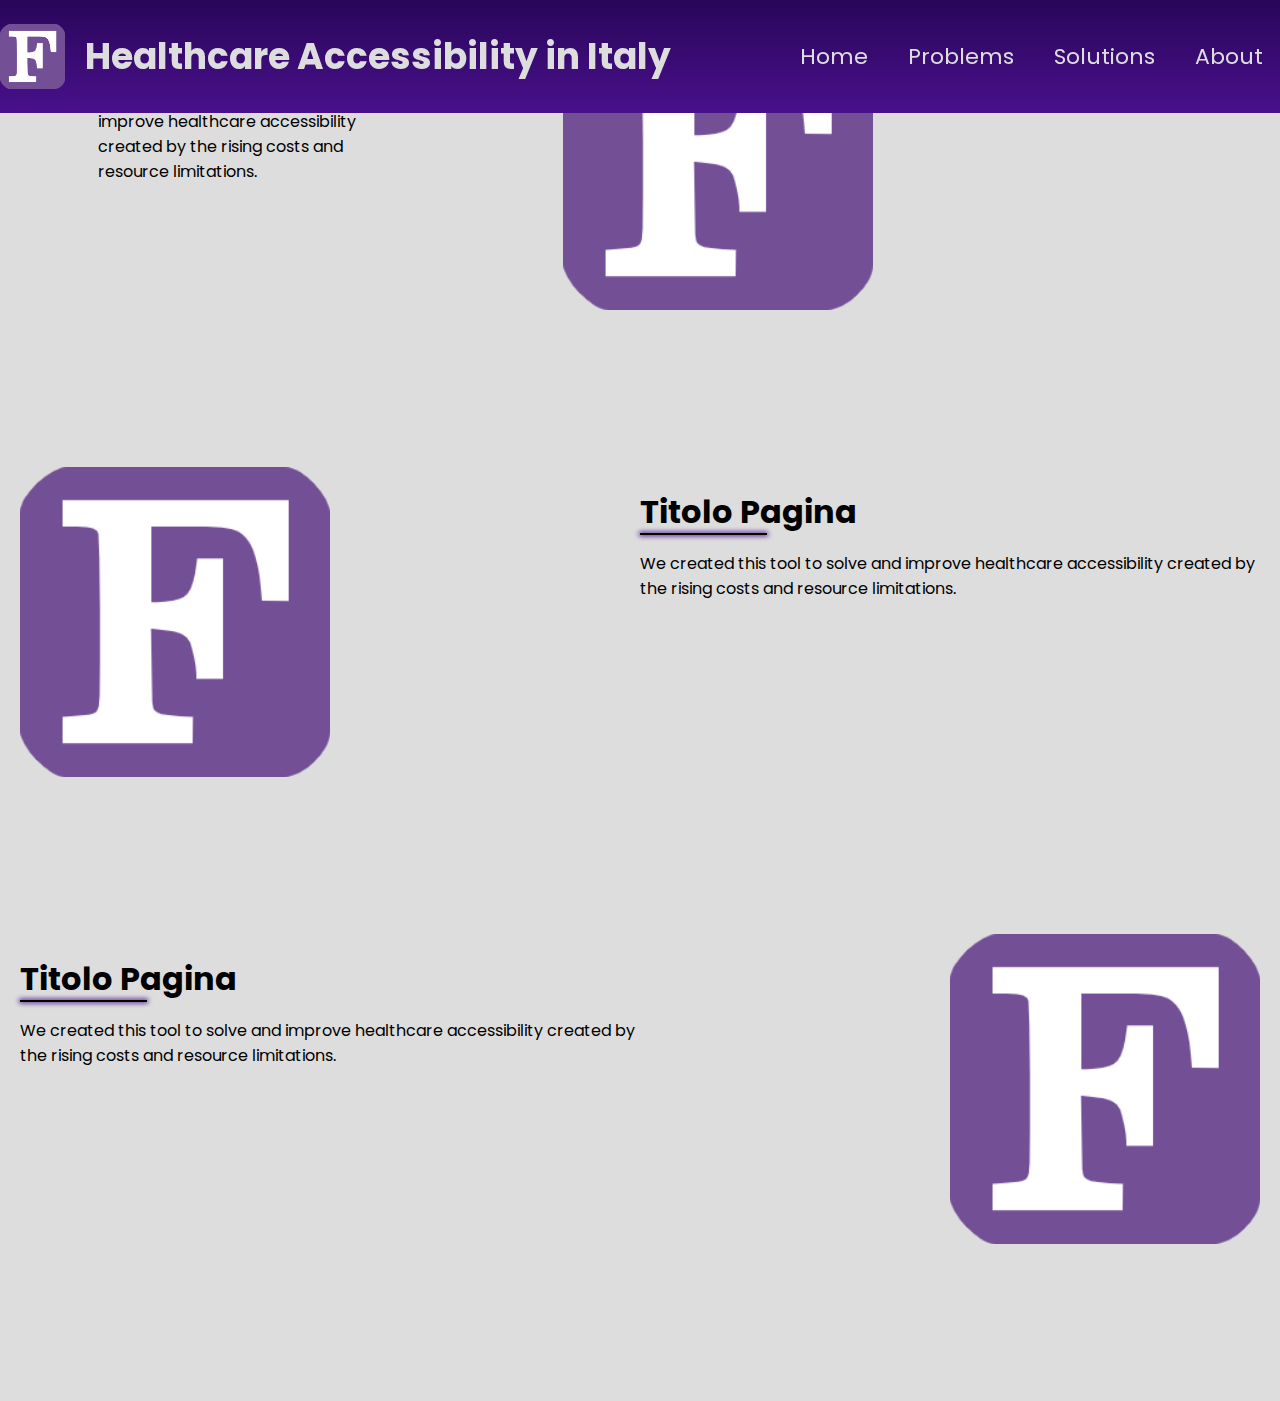
==== index.html @ 5ff8c40b "start repo" ====
<!DOCTYPE html>
<html>
<head>
    <title>FORTRAN Rizz Party</title>
    <link rel="stylesheet" href="style.css">
<body>

    <nav>
        <div class="header">
            <div class="logo">
                <a href="./index.html">
                    <img src="./img/logo-fortran.png" alt="FORTRAN Rizz Party's LOGO">
                </a>
                <h1>Healthcare Accessibility in Italy</h1>
            </div>
            <div class="menu">
                <a href="./index.html"><div class="home">
                    <p>Home</p>
                </div></a>

                <a href="./problems.html"><div class="problems">
                    <p>Problems</p>
                </div></a>

                <a href="./about.html"><div class="solution">
                    <p>Solutions</p>
                </div></a>

                <a href="./about.html"><div class="about">
                    <p>About</p>
                </div></a>
                
                <a href="./faq.html"><div class="about">
                    <p>FAQ</p>
                </div></a>
                <!--<div class="search">
                    <input type="text" placeholder="search..." name="search">
                    <button type="submit"><i class="fa fa-search"></i></button>
                </div>      <!--> 
            </div>
        </div>
    </nav>

    <div class="container">
        <div class="entrance">
            <div class="text" style="width: 25%;">
                <h1>Titolo Pagina</h1>
                <hr>
                <p>
                    We created this tool to solve and improve healthcare accessibility created by the rising costs and resource limitations.
                </p>
            </div>

            <div class="item-img" style="width: 75%;">
                <img src="img/logo-fortran.png" alt="">
            </div>
        </div>
        
        <div class="item">
            <div class="item-img">
                <img src="img/logo-fortran.png" alt="">
            </div>
            <div class="text">
                <h1>Titolo Pagina</h1>
                <hr>
                <p>
                    We created this tool to solve and improve healthcare accessibility created by the rising costs and resource limitations.
                </p>
            </div>
        </div>

        <div class="item">
            <div class="text">
                <h1>Titolo Pagina</h1>
                <hr>
                <p>
                    We created this tool to solve and improve healthcare accessibility created by the rising costs and resource limitations.
                </p>
            </div>
            
            <div class="item-img" style="text-align: end;">
                <img src="img/logo-fortran.png" alt="">
            </div>
        </div>
        
    </div>
    <link href=".js/back.js">
</body>
</head>
</html>
---- style.css ----
@import url('https://fonts.googleapis.com/css2?family=Poppins:ital,wght@0,100;0,200;0,300;0,400;0,500;0,600;0,700;0,800;0,900;1,100;1,200;1,300;1,400;1,500;1,600;1,700;1,800;1,900&display=swap');

html {
    scroll-behavior: smooth;
    scrollbar-width: 2px;
    scrollbar-color: #734F96 #280659;
}
body {
    margin: 0;
    font-family: 'Poppins';
    width: 100%;
    background-color: #ddd
}   
p::selection,
h1::selection,
h2::selection,
h3::selection,
h4::selection,
a::selection,
img::selection,
br::selection {
    background-color: #49108B;
    color: #E26EE5;
}
.night > body {
    background-color: #111;
}

nav {
    position: fixed;
    top: 0%;
    width: 100%;
    padding: 5px 0px;
    background-image: linear-gradient(#280659, #49108B);
    max-width: 100%;
    transition: ease-in-out .7s;
}
.header {
    margin: 0 auto;
    width: 1500px;
    display: flex;
    align-items: center;
    justify-content: space-between;
    max-width: 100%;
}
.header img { 
    width: 65px;
    margin-right: 20px;
    max-width: 100%;
}
.logo {
    display: flex;
    align-items: center;
    font-size: 18px;
    max-width: 100%;
}
.logo h1 {
    color: #ddd;
    max-width: 100%;
    word-spacing: -1px;
}
.logo > a {
    height: 65px;
}

.menu {
    width: 500px;
    text-align: center;
    display: flex;
    justify-content: space-evenly;
}
.menu a, .text2 a {
    color: #ddd;
    text-decoration: none;
    font-size: 22px;
    padding: 0 20px;
    transition: 0.4s;
}
.menu a:hover, .text2 a:hover {
    text-shadow: 5px 3px 1.5px #86B;
    font-weight: bold;
}

.container {
    margin: 0 auto;
    width: 1240px;
    max-width: 100%;
}
.entrance {
    display: flex;
    justify-content: space-around;
    align-content: center;
}
.entrance div {
    
}
.item {
    display: flex;
    flex-wrap: wrap;
    justify-content: space-between;
    align-content: center;
    margin: 150px 0;
}
.text {
    width: 50%;
}
.text hr {
    border: 1px solid #000;
    width: 125px;
    margin: 0px 0;
    box-shadow: 0 0 5px 1px #49108B;
}
.text h1, .text2 h1{
    margin-bottom: -3px;
}
.item-img {
    width: 50%;
    max-width: 620px;
}
.item-img img {
    width: 50%;
}
.text2 {
    text-align: center;
}
.text2 hr {
    border: 1px solid #000;
    width: 325px;
    box-shadow: 0 0 5px 1px #49108B;
}
.text2 p {
    font-size: 20px;
}
.text2 a {
    color: #000;
}
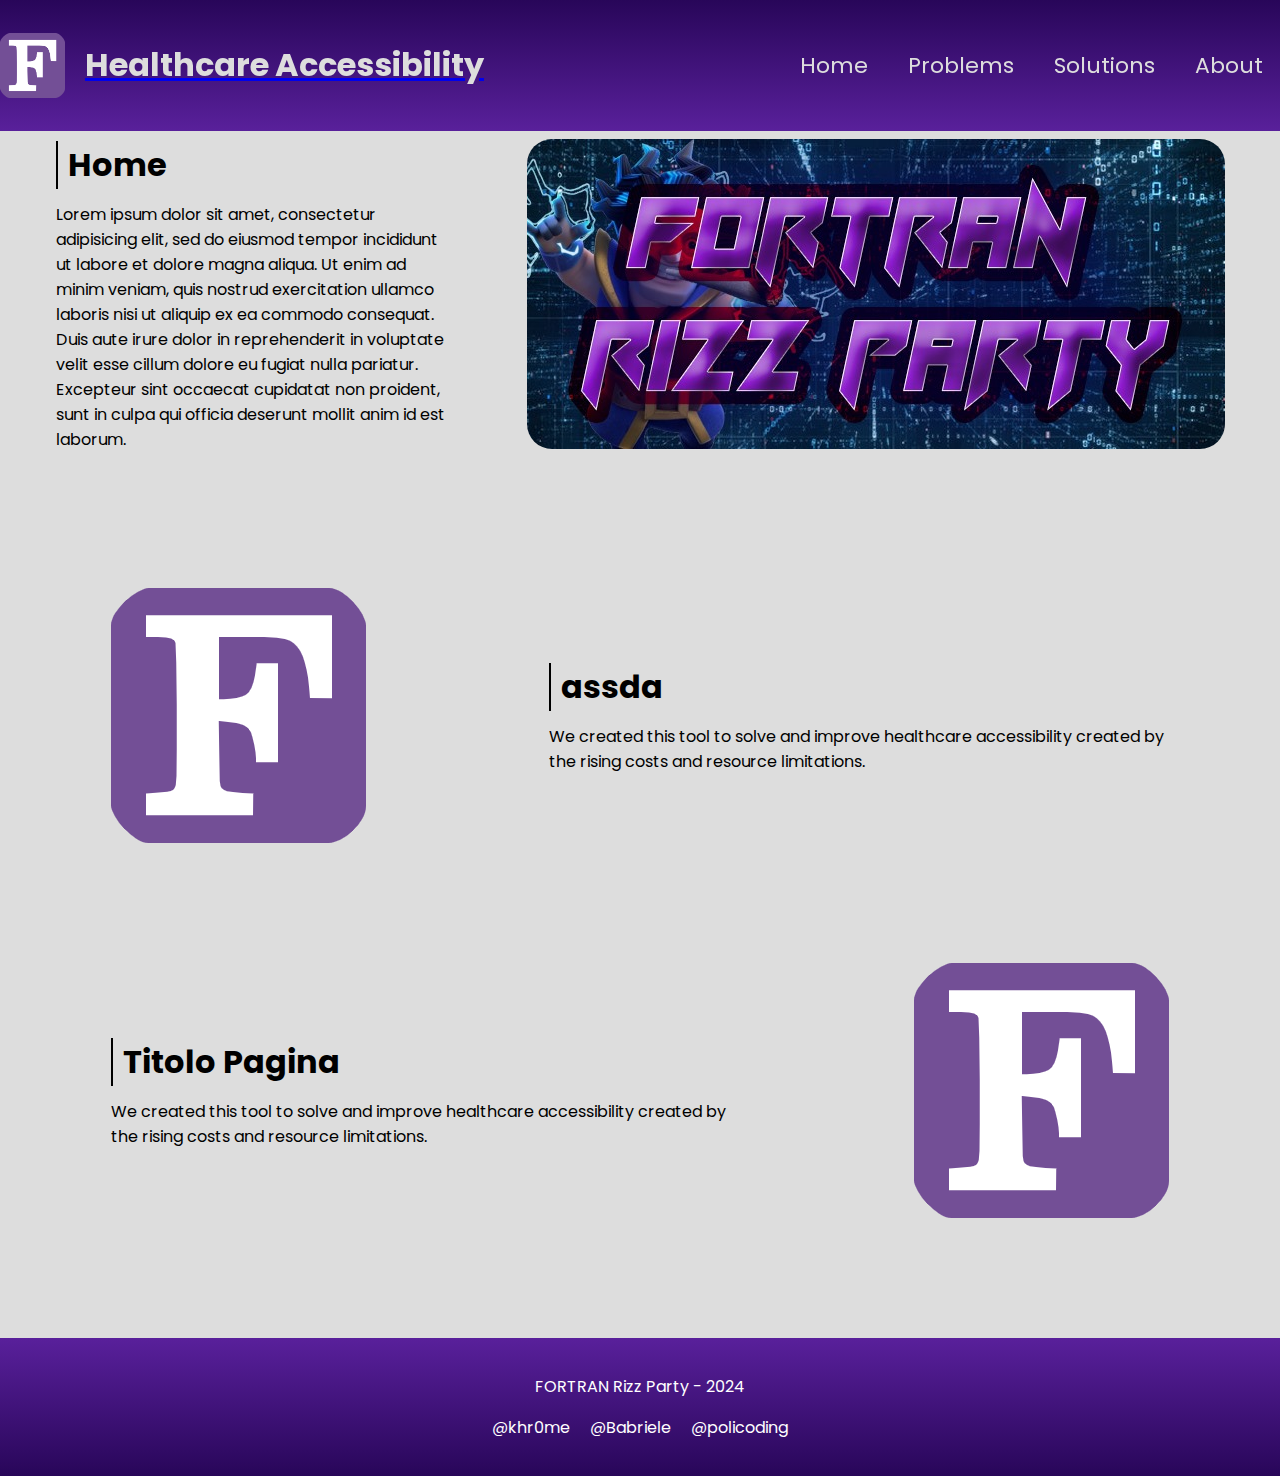
==== commit b6f6608b: "renamed:    home.html -> index.html" ====
--- a/index.html
+++ b/index.html
@@ -1,28 +1,31 @@
 <!DOCTYPE html>
 <html>
 <head>
+    <meta charset="UTF-8">
+    <meta name="author" content="">
+    <meta name="description" content="">
+    <meta name="viewport" content="width=device-width, initial-scale=1.0">
     <title>FORTRAN Rizz Party</title>
     <link rel="stylesheet" href="style.css">
 <body>
 
     <nav>
         <div class="header">
-            <div class="logo">
-                <a href="./index.html">
+            <a href="./index.html"><div class="name">
                     <img src="./img/logo-fortran.png" alt="FORTRAN Rizz Party's LOGO">
-                </a>
-                <h1>Healthcare Accessibility in Italy</h1>
-            </div>
+                
+                <h1>Healthcare Accessibility</h1>
+            </div></a>
             <div class="menu">
-                <a href="./index.html"><div class="home">
+                <a><div class="home">
                     <p>Home</p>
                 </div></a>
 
-                <a href="./problems.html"><div class="problems">
+                <a href="/problems.html"><div class="problems">
                     <p>Problems</p>
                 </div></a>
 
-                <a href="./about.html"><div class="solution">
+                <a href="./solutions.html"><div class="solution">
                     <p>Solutions</p>
                 </div></a>
 
@@ -30,39 +33,33 @@
                     <p>About</p>
                 </div></a>
                 
-                <a href="./faq.html"><div class="about">
-                    <p>FAQ</p>
+                <a href="./forum.html"><div class="forum">
+                    <p>Forum</p>
                 </div></a>
-                <!--<div class="search">
-                    <input type="text" placeholder="search..." name="search">
-                    <button type="submit"><i class="fa fa-search"></i></button>
-                </div>      <!--> 
             </div>
         </div>
     </nav>
 
     <div class="container">
-        <div class="entrance">
-            <div class="text" style="width: 25%;">
-                <h1>Titolo Pagina</h1>
-                <hr>
+        <div class="item">
+            <div class="text" style="width: 400px;">
+                <h1>Home</h1>
                 <p>
-                    We created this tool to solve and improve healthcare accessibility created by the rising costs and resource limitations.
+                    Lorem ipsum dolor sit amet, consectetur adipisicing elit, sed do eiusmod
+                    tempor incididunt ut labore et dolore magna aliqua. Ut enim ad minim veniam,
+                    quis nostrud exercitation ullamco laboris nisi ut aliquip ex ea commodo
+                    consequat. Duis aute irure dolor in reprehenderit in voluptate velit esse
+                    cillum dolore eu fugiat nulla pariatur. Excepteur sint occaecat cupidatat non
+                    proident, sunt in culpa qui officia deserunt mollit anim id est laborum.
                 </p>
             </div>
-
-            <div class="item-img" style="width: 75%;">
-                <img src="img/logo-fortran.png" alt="">
-            </div>
+            <img src="img/TeamFortran.jpg" alt="" style="width: 698px; height: 310px; border-radius: 25px;">
         </div>
         
         <div class="item">
-            <div class="item-img">
-                <img src="img/logo-fortran.png" alt="">
-            </div>
+            <img src="img/logo-fortran.png" alt="">
             <div class="text">
-                <h1>Titolo Pagina</h1>
-                <hr>
+                <h1>assda</h1>
                 <p>
                     We created this tool to solve and improve healthcare accessibility created by the rising costs and resource limitations.
                 </p>
@@ -72,18 +69,19 @@
         <div class="item">
             <div class="text">
                 <h1>Titolo Pagina</h1>
-                <hr>
                 <p>
                     We created this tool to solve and improve healthcare accessibility created by the rising costs and resource limitations.
                 </p>
             </div>
-            
-            <div class="item-img" style="text-align: end;">
-                <img src="img/logo-fortran.png" alt="">
-            </div>
-        </div>
-        
+            <img src="img/logo-fortran.png" alt="">
+        </div>  
     </div>
+
+    <footer>
+        <p>FORTRAN Rizz Party - 2024</p>
+        <p>@khr0me &nbsp;&nbsp;&nbsp;&nbsp;@Babriele &nbsp;&nbsp;&nbsp;&nbsp;@policoding</p>
+    </footer> 
+
     <link href=".js/back.js">
 </body>
 </head>
--- a/style.css
+++ b/style.css
@@ -8,7 +8,6 @@
 body {
     margin: 0;
     font-family: 'Poppins';
-    width: 100%;
     background-color: #ddd
 }   
 p::selection,
@@ -26,111 +25,104 @@
     background-color: #111;
 }
 
+
+/* NAVBAR */
 nav {
     position: fixed;
     top: 0%;
     width: 100%;
-    padding: 5px 0px;
-    background-image: linear-gradient(#280659, #49108B);
-    max-width: 100%;
-    transition: ease-in-out .7s;
+    padding: 5px 0;
+    background-image: linear-gradient(#280659, #59209B);
+    transition: ease-in-out .4s;
+}
+nav:hover {
+    padding: 20px 0;
 }
 .header {
     margin: 0 auto;
     width: 1500px;
     display: flex;
+    justify-content: space-between;
     align-items: center;
-    justify-content: space-between;
     max-width: 100%;
 }
-.header img { 
+.name {
+    display: flex;
+    align-items: center;
+    max-width: 100%;
+    color: #ddd;
+    word-spacing: -1px;
+}
+.name img { 
     width: 65px;
     margin-right: 20px;
-    max-width: 100%;
 }
-.logo {
-    display: flex;
-    align-items: center;
-    font-size: 18px;
-    max-width: 100%;
-}
-.logo h1 {
-    color: #ddd;
-    max-width: 100%;
-    word-spacing: -1px;
-}
-.logo > a {
-    height: 65px;
-}
-
-.menu {
+.menu {                                 /* MENU */
     width: 500px;
     text-align: center;
     display: flex;
     justify-content: space-evenly;
 }
-.menu a, .text2 a {
+.menu a, .text2 a {                     /* TEXT LINK */
     color: #ddd;
     text-decoration: none;
     font-size: 22px;
     padding: 0 20px;
+    cursor: pointer;
     transition: 0.4s;
 }
 .menu a:hover, .text2 a:hover {
     text-shadow: 5px 3px 1.5px #86B;
     font-weight: bold;
 }
+/* NAVBAR */
 
+
+/* TESTI */
 .container {
     margin: 0 auto;
     width: 1240px;
     max-width: 100%;
 }
-.entrance {
-    display: flex;
-    justify-content: space-around;
-    align-content: center;
-}
-.entrance div {
-    
-}
-.item {
+.item {                                 /* ITEM CONTAINER */
     display: flex;
     flex-wrap: wrap;
-    justify-content: space-between;
-    align-content: center;
-    margin: 150px 0;
+    justify-content: space-around;
+    align-items: center;
+    margin: 120px 0;
 }
-.text {
+.text {                                 /* TEXT ITEM */
     width: 50%;
 }
-.text hr {
-    border: 1px solid #000;
-    width: 125px;
-    margin: 0px 0;
-    box-shadow: 0 0 5px 1px #49108B;
-}
-.text h1, .text2 h1{
+.text h1 {
+    border-left: 2px solid black;
+    height: fit-content;
+    padding-left: 10px;
     margin-bottom: -3px;
 }
-.item-img {
-    width: 50%;
-    max-width: 620px;
-}
-.item-img img {
-    width: 50%;
-}
-.text2 {
+.text2 {                                /* OTHER TEXT STYLE */
+    margin: 0 auto;
     text-align: center;
-}
-.text2 hr {
-    border: 1px solid #000;
-    width: 325px;
-    box-shadow: 0 0 5px 1px #49108B;
+    width: 670px;
 }
 .text2 p {
     font-size: 20px;
+    margin-top: 0;
+    margin-bottom: 120px;
 }
 .text2 a {
-    color: #000;
-}+    color: black;
+    text-decoration: underline;
+}
+/* TESTI */
+
+
+/* FOOTER */
+footer {
+    margin: 0 auto;
+    text-align: center;
+    background-image: linear-gradient(#59209B, #280659);
+    color: white;
+    padding: 20px;
+}
+/* FOOTER */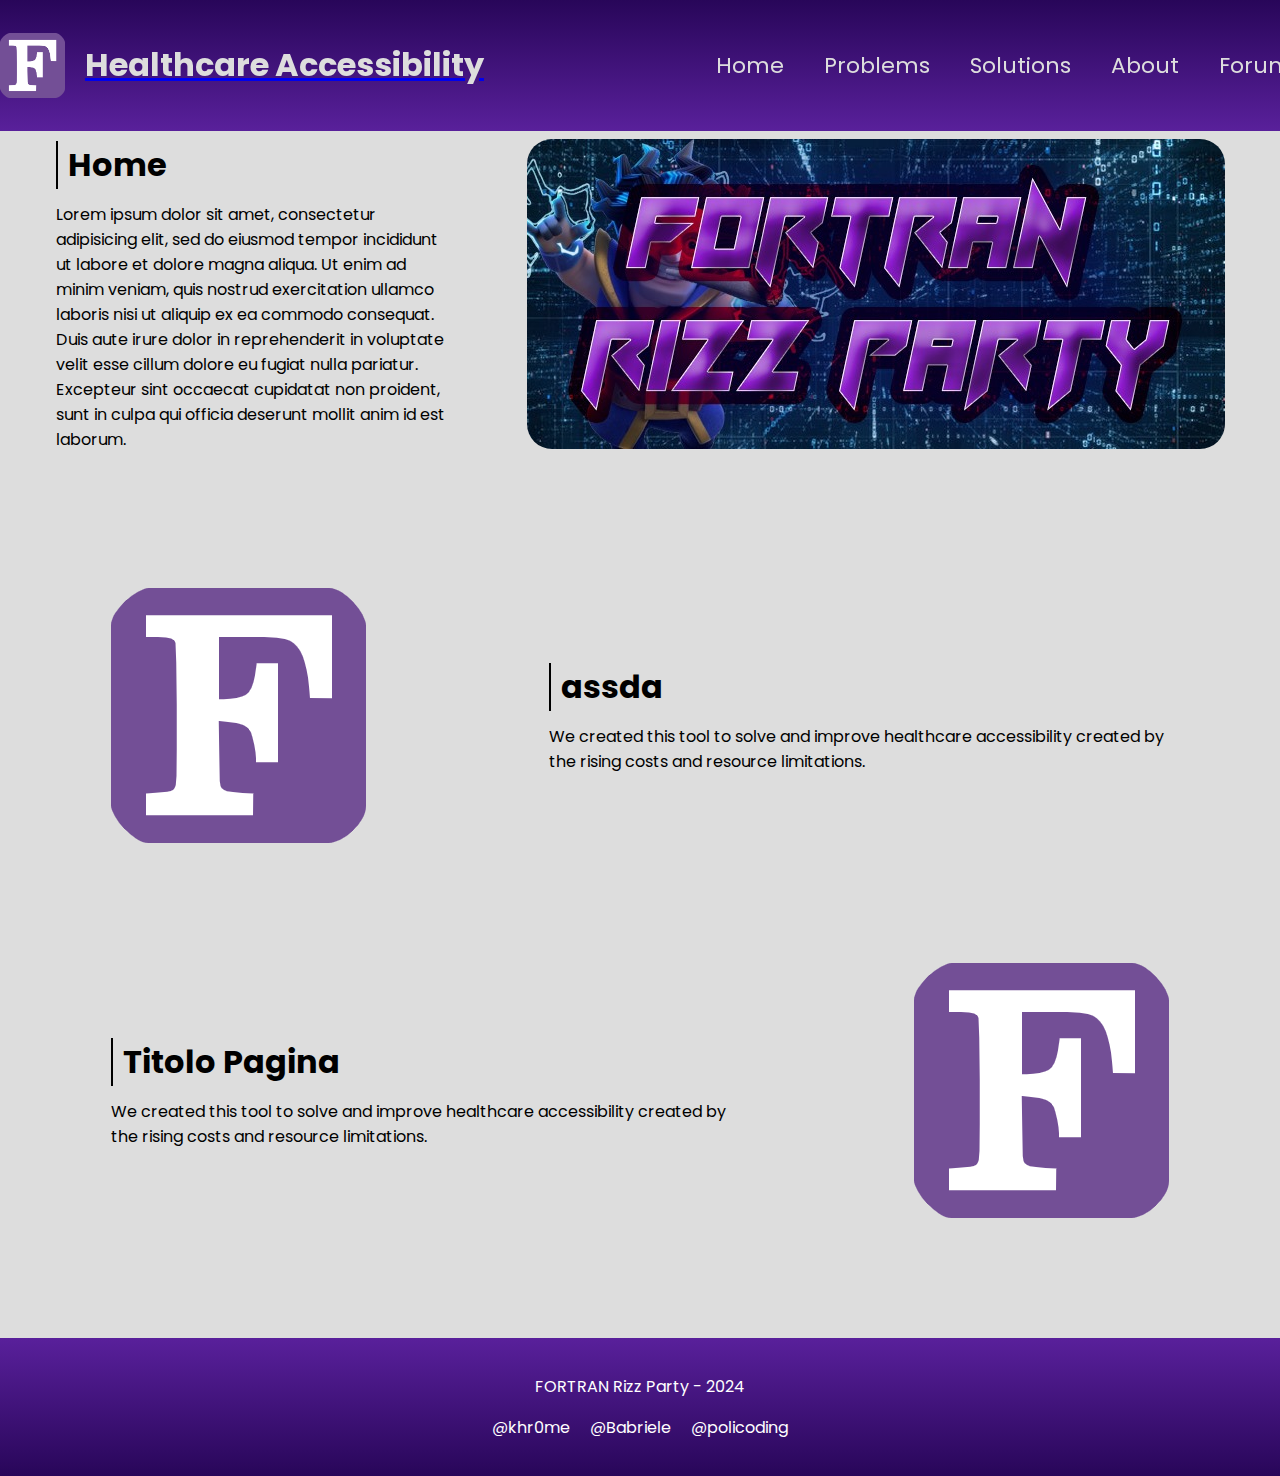
==== commit 1866985d: "modified:   index.html 	modified:   style.css" ====
--- a/index.html
+++ b/index.html
@@ -2,7 +2,7 @@
 <html>
 <head>
     <meta charset="UTF-8">
-    <meta name="author" content="">
+    <meta name="author" content="FORTRAN Rizz Party">
     <meta name="description" content="">
     <meta name="viewport" content="width=device-width, initial-scale=1.0">
     <title>FORTRAN Rizz Party</title>
@@ -21,7 +21,7 @@
                     <p>Home</p>
                 </div></a>
 
-                <a href="/problems.html"><div class="problems">
+                <a href="./problems.html"><div class="problems">
                     <p>Problems</p>
                 </div></a>
 
--- a/style.css
+++ b/style.css
@@ -24,6 +24,9 @@
 .night > body {
     background-color: #111;
 }
+.night > .container {
+    color: #ddd;
+}
 
 
 /* NAVBAR */
@@ -40,7 +43,7 @@
 }
 .header {
     margin: 0 auto;
-    width: 1500px;
+    width: 1300px;
     display: flex;
     justify-content: space-between;
     align-items: center;
@@ -61,6 +64,7 @@
     width: 500px;
     text-align: center;
     display: flex;
+    padding-right: 84px;
     justify-content: space-evenly;
 }
 .menu a, .text2 a {                     /* TEXT LINK */
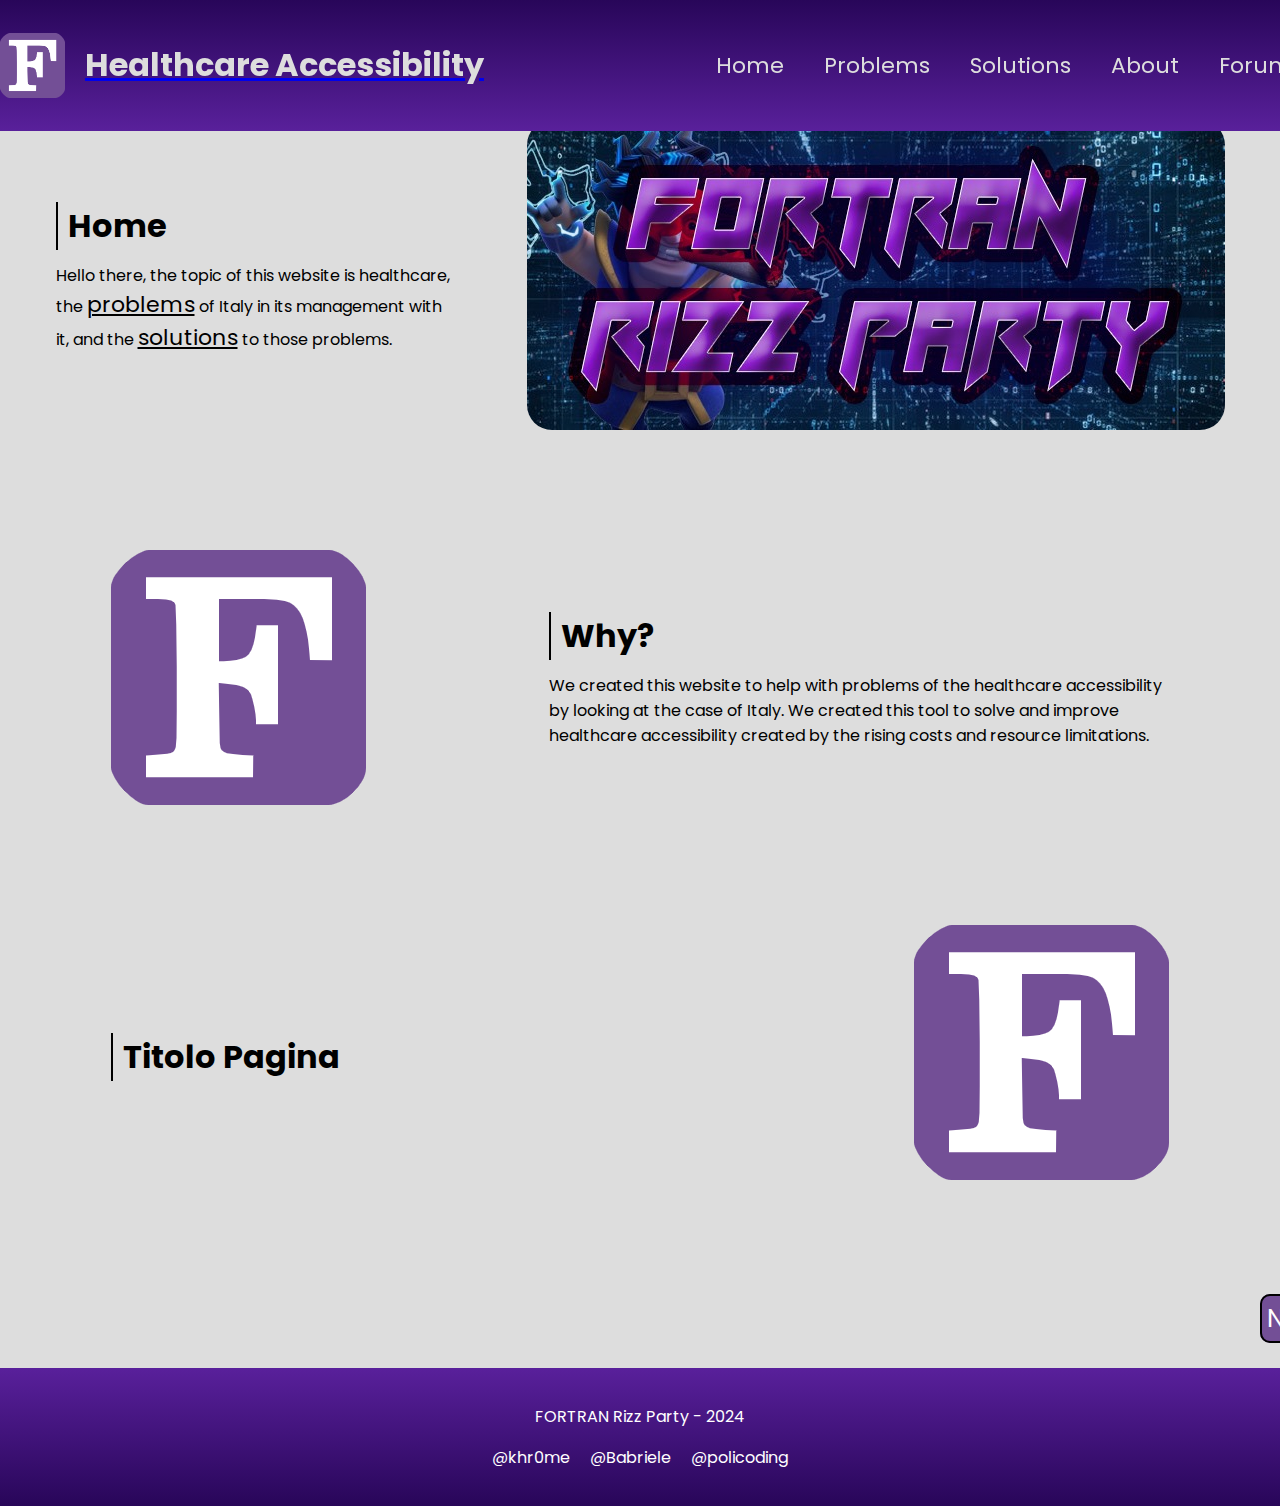
==== commit 5c0b8b98: "Co-authored-by: Gabriel Madiotto" ====
--- a/index.html
+++ b/index.html
@@ -3,7 +3,7 @@
 <head>
     <meta charset="UTF-8">
     <meta name="author" content="FORTRAN Rizz Party">
-    <meta name="description" content="">
+    <meta name="description" content="Healthcare Accessibility in Italy">
     <meta name="viewport" content="width=device-width, initial-scale=1.0">
     <title>FORTRAN Rizz Party</title>
     <link rel="stylesheet" href="style.css">
@@ -44,24 +44,22 @@
         <div class="item">
             <div class="text" style="width: 400px;">
                 <h1>Home</h1>
-                <p>
-                    Lorem ipsum dolor sit amet, consectetur adipisicing elit, sed do eiusmod
-                    tempor incididunt ut labore et dolore magna aliqua. Ut enim ad minim veniam,
-                    quis nostrud exercitation ullamco laboris nisi ut aliquip ex ea commodo
-                    consequat. Duis aute irure dolor in reprehenderit in voluptate velit esse
-                    cillum dolore eu fugiat nulla pariatur. Excepteur sint occaecat cupidatat non
-                    proident, sunt in culpa qui officia deserunt mollit anim id est laborum.
-                </p>
+                <p>Hello there, the topic of this website is healthcare, the 
+                <a href="./problems.html">problems</a> of Italy in its management with it, and the <a href="./solutions.html">solutions</a> to those problems.</p>
             </div>
-            <img src="img/TeamFortran.jpg" alt="" style="width: 698px; height: 310px; border-radius: 25px;">
+            <img src="./img/TeamFortran.jpg" alt="" style="width: 698px; height: 310px; border-radius: 25px;">
         </div>
         
         <div class="item">
-            <img src="img/logo-fortran.png" alt="">
+            <img src="./img/logo-fortran.png" alt="">
             <div class="text">
-                <h1>assda</h1>
+                <h1>Why?</h1>
                 <p>
-                    We created this tool to solve and improve healthcare accessibility created by the rising costs and resource limitations.
+                    We created this website to help with problems of the 
+                    healthcare accessibility by looking at the case of Italy.
+                    We created this tool to solve and improve healthcare 
+                    accessibility created by the rising costs and resource 
+                    limitations.
                 </p>
             </div>
         </div>
@@ -70,11 +68,18 @@
             <div class="text">
                 <h1>Titolo Pagina</h1>
                 <p>
-                    We created this tool to solve and improve healthcare accessibility created by the rising costs and resource limitations.
+                    
                 </p>
             </div>
             <img src="img/logo-fortran.png" alt="">
         </div>  
+
+        <div class="pages" style="width: max-content; margin-left: 100%;">
+            <div class="next">
+                <a href="./solutions.html">Next &#62;</a>
+            </div>
+        </div>
+
     </div>
 
     <footer>
--- a/style.css
+++ b/style.css
@@ -29,7 +29,7 @@
 }
 
 
-/* NAVBAR */
+/* START NAVBAR */
 nav {
     position: fixed;
     top: 0%;
@@ -37,6 +37,7 @@
     padding: 5px 0;
     background-image: linear-gradient(#280659, #59209B);
     transition: ease-in-out .4s;
+    max-width: 100%;
 }
 nav:hover {
     padding: 20px 0;
@@ -48,7 +49,7 @@
     justify-content: space-between;
     align-items: center;
     max-width: 100%;
-}
+}    
 .name {
     display: flex;
     align-items: center;
@@ -67,7 +68,7 @@
     padding-right: 84px;
     justify-content: space-evenly;
 }
-.menu a, .text2 a {                     /* TEXT LINK */
+.menu a, .text2 a, .text a {                     /* TEXT LINK */
     color: #ddd;
     text-decoration: none;
     font-size: 22px;
@@ -75,11 +76,11 @@
     cursor: pointer;
     transition: 0.4s;
 }
-.menu a:hover, .text2 a:hover {
+.menu a:hover, .text2 a:hover, .text a:hover {
     text-shadow: 5px 3px 1.5px #86B;
     font-weight: bold;
 }
-/* NAVBAR */
+/* STOP NAVBAR */
 
 
 /* TESTI */
@@ -112,11 +113,12 @@
 .text2 p {
     font-size: 20px;
     margin-top: 0;
-    margin-bottom: 120px;
+    margin-bottom: 100px;
 }
-.text2 a {
+.text2 a, .text a {
     color: black;
     text-decoration: underline;
+    padding: 0;
 }
 /* TESTI */
 
@@ -129,4 +131,19 @@
     color: white;
     padding: 20px;
 }
-/* FOOTER */+/* FOOTER */
+
+.pages {
+    display: flex;
+    justify-content: space-between;
+    font-size: 25px;
+    margin-bottom: 30px;
+}
+.pages div > a{
+    border: 2px solid black;
+    border-radius: 10px;
+    text-decoration: none;
+    padding: 5px;
+    color: white;
+    background-color: #734F96;
+}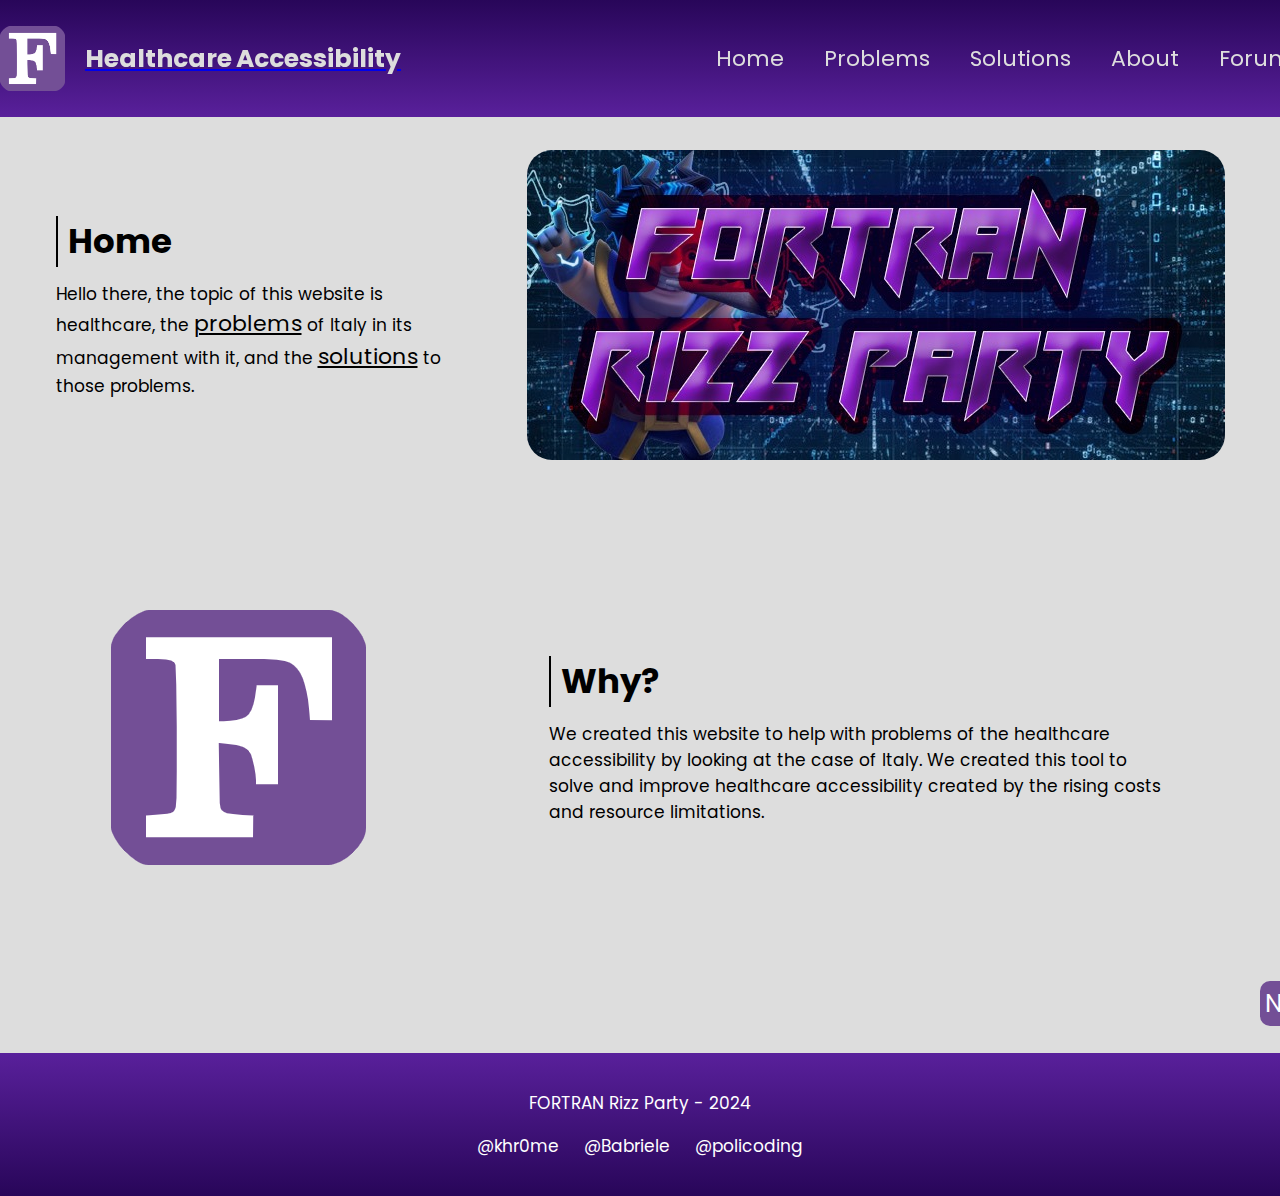
==== commit a472217f: "details" ====
--- a/index.html
+++ b/index.html
@@ -12,9 +12,9 @@
     <nav>
         <div class="header">
             <a href="./index.html"><div class="name">
-                    <img src="./img/logo-fortran.png" alt="FORTRAN Rizz Party's LOGO">
-                
-                <h1>Healthcare Accessibility</h1>
+                <img src="./img/logo-fortran.png" alt="FORTRAN Rizz Party's LOGO">
+            
+                <strong style="font-size: 25px;">Healthcare Accessibility</strong>
             </div></a>
             <div class="menu">
                 <a><div class="home">
@@ -64,17 +64,7 @@
             </div>
         </div>
 
-        <div class="item">
-            <div class="text">
-                <h1>Titolo Pagina</h1>
-                <p>
-                    
-                </p>
-            </div>
-            <img src="img/logo-fortran.png" alt="">
-        </div>  
-
-        <div class="pages" style="width: max-content; margin-left: 100%;">
+        <div class="arrows" style="width: max-content; margin-left: 100%;">
             <div class="next">
                 <a href="./solutions.html">Next &#62;</a>
             </div>
@@ -87,7 +77,7 @@
         <p>@khr0me &nbsp;&nbsp;&nbsp;&nbsp;@Babriele &nbsp;&nbsp;&nbsp;&nbsp;@policoding</p>
     </footer> 
 
-    <link href=".js/back.js">
+    <script src="./js/back.js"></script>
 </body>
 </head>
 </html>--- a/style.css
+++ b/style.css
@@ -8,6 +8,7 @@
 body {
     margin: 0;
     font-family: 'Poppins';
+    font-size: 17px;
     background-color: #ddd
 }   
 p::selection,
@@ -17,7 +18,8 @@
 h4::selection,
 a::selection,
 img::selection,
-br::selection {
+br::selection,
+input::selection {
     background-color: #49108B;
     color: #E26EE5;
 }
@@ -27,7 +29,6 @@
 .night > .container {
     color: #ddd;
 }
-
 
 /* START NAVBAR */
 nav {
@@ -61,14 +62,14 @@
     width: 65px;
     margin-right: 20px;
 }
-.menu {                                 /* MENU */
+.menu {                                  /* MENU */
     width: 500px;
     text-align: center;
     display: flex;
     padding-right: 84px;
     justify-content: space-evenly;
 }
-.menu a, .text2 a, .text a {                     /* TEXT LINK */
+.menu a, .text2 a, .text a {             /* TEXT LINK */
     color: #ddd;
     text-decoration: none;
     font-size: 22px;
@@ -94,13 +95,12 @@
     flex-wrap: wrap;
     justify-content: space-around;
     align-items: center;
-    margin: 120px 0;
+    margin: 150px 0 120px
 }
 .text {                                 /* TEXT ITEM */
     width: 50%;
 }
 .text h1 {
-    border-left: 2px solid black;
     height: fit-content;
     padding-left: 10px;
     margin-bottom: -3px;
@@ -108,7 +108,7 @@
 .text2 {                                /* OTHER TEXT STYLE */
     margin: 0 auto;
     text-align: center;
-    width: 670px;
+    width: 50%;
 }
 .text2 p {
     font-size: 20px;
@@ -120,8 +120,12 @@
     text-decoration: underline;
     padding: 0;
 }
+.text2 h1 {
+    margin: 20px auto;
+    width: max-content;
+    padding-left: 10px;
+}
 /* TESTI */
-
 
 /* FOOTER */
 footer {
@@ -133,17 +137,64 @@
 }
 /* FOOTER */
 
-.pages {
+.arrows {
     display: flex;
     justify-content: space-between;
     font-size: 25px;
     margin-bottom: 30px;
 }
-.pages div > a{
-    border: 2px solid black;
-    border-radius: 10px;
+.arrows .previous *, .arrows .next *{
     text-decoration: none;
     padding: 5px;
     color: white;
     background-color: #734F96;
+    border-radius: 10px;
+    transition: .4s;
+}
+.arrows .previous a:hover, .arrows .next a:hover {
+    background-color: #280659;
+}
+
+.inputForum {
+    text-align: left;
+    padding: 10px;
+    max-width: 100%;
+    user-select: none;
+}
+.inputForum p {
+    margin-bottom: 5px;
+    max-width: 100%;
+}
+.inputForum input, .inputForum button {
+    width: 84%;
+    border: 2px solid black;
+    border-radius: 10px;
+    height: 50px;
+    font-size: 15px;
+    padding-left: 15px;
+    background-color:#734F96;
+    max-width: 100%;
+    order: 0;
+    
+}
+.inputForum ::placeholder {
+    color: black;
+    font-size: 15px;
+    max-width: 100%;
+}
+.inputForum button {    
+    height: 55px;
+    padding-left: 5px;
+    width: 11%;
+    order: 1;
+}
+
+.msg p {
+    margin: 12px;
+}
+.msg {
+    max-height: 600px;
+    text-align: justify;
+    overflow: auto;
+    margin-bottom: 60px;
 }